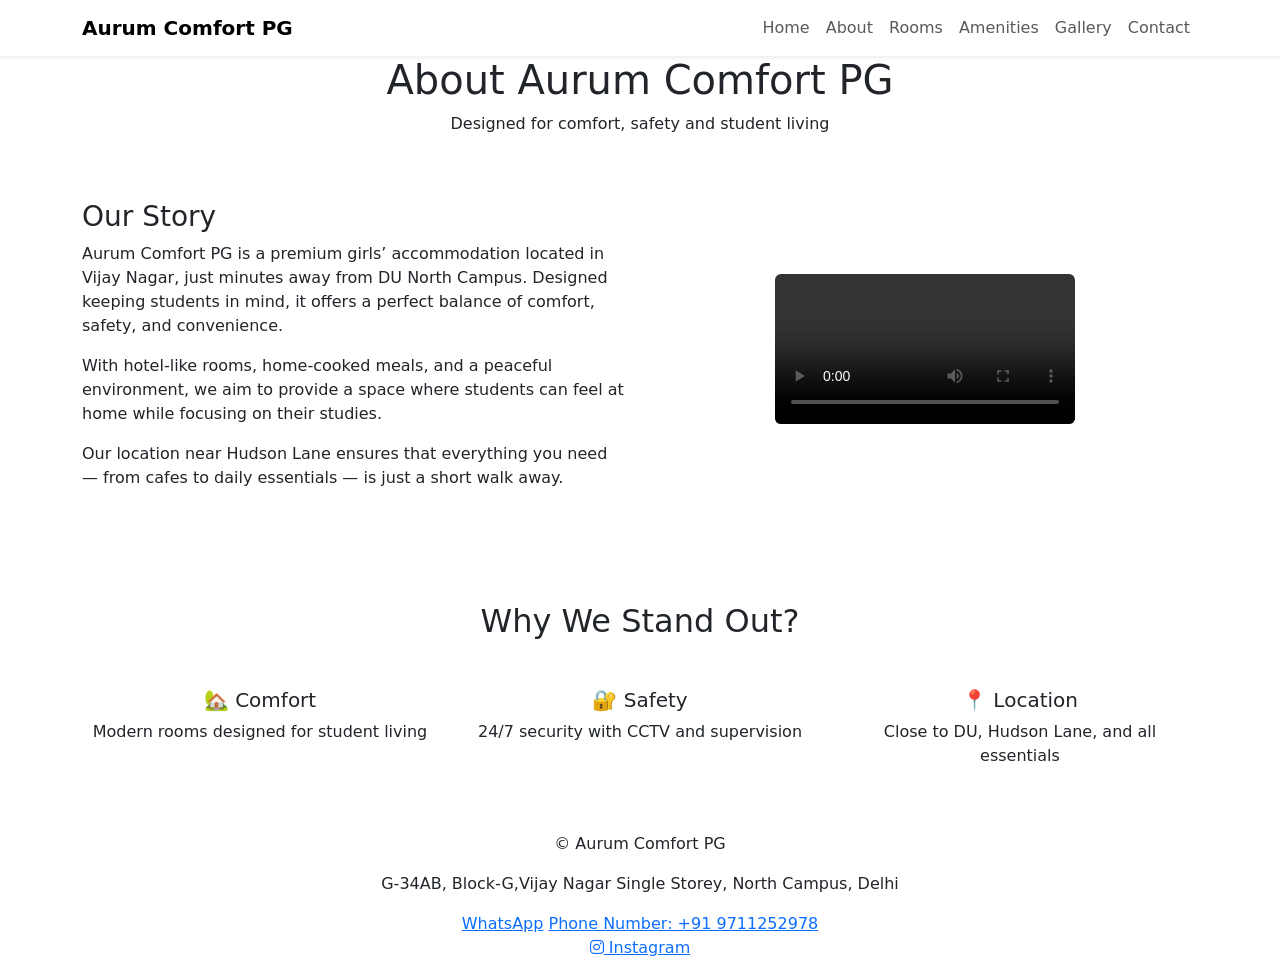
==== about.html @ 38eeff3c "Add files via upload" ====
<!DOCTYPE html>
<html lang="en">
<head>
    <meta charset="UTF-8">
    <meta name="viewport" content="width=device-width, initial-scale=1.0">
    <title>About | Aurum Comfort PG</title>

    <!-- Bootstrap -->
    <link href="https://cdn.jsdelivr.net/npm/bootstrap@5.3.0/dist/css/bootstrap.min.css" rel="stylesheet">

    <!-- CSS -->
    <link rel="stylesheet" href="css/style.css">

    <link rel="stylesheet" href="https://cdnjs.cloudflare.com/ajax/libs/font-awesome/6.5.0/css/all.min.css">

</head>

<body>

<!-- NAVBAR -->
<nav class="navbar navbar-expand-lg navbar-light bg-white shadow-sm">
  <div class="container">

    <!-- LOGO -->
    <a class="navbar-brand fw-bold" href="index.html">Aurum Comfort PG</a>

    <!-- TOGGLE BUTTON -->
    <button class="navbar-toggler" type="button" data-bs-toggle="collapse" data-bs-target="#navbarNav">
      <span class="navbar-toggler-icon"></span>
    </button>

    <!-- LINKS -->
    <div class="collapse navbar-collapse" id="navbarNav">
      <ul class="navbar-nav ms-auto">

        <li class="nav-item">
          <a class="nav-link" href="index.html">Home</a>
        </li>

        <li class="nav-item">
          <a class="nav-link" href="about.html">About</a>
        </li>

        <li class="nav-item">
          <a class="nav-link" href="rooms.html">Rooms</a>
        </li>

         <li class="nav-item">
        <a class="nav-link" href="amenities.html">Amenities</a>
        </li>

        <li class="nav-item">
          <a class="nav-link" href="gallery.html">Gallery</a>
        </li>

        <li class="nav-item">
          <a class="nav-link" href="contact.html">Contact</a>
        </li>

      </ul>
    </div>

  </div>
</nav>

<!-- HEADER -->
<section class="about-header text-center">
    <div class="container">
        <h1>About Aurum Comfort PG</h1>
        <p>Designed for comfort, safety and student living</p>
    </div>
</section>

<!-- ABOUT CONTENT -->
<section class="py-5">
    <div class="container">

        <div class="row align-items-center">

            <!-- TEXT -->
            <div class="col-md-6">
                <h3>Our Story</h3>
                <p>
                    Aurum Comfort PG is a premium girls’ accommodation located in Vijay Nagar, 
                    just minutes away from DU North Campus. Designed keeping students in mind, 
                    it offers a perfect balance of comfort, safety, and convenience.
                </p>

                <p>
                    With hotel-like rooms, home-cooked meals, and a peaceful environment, 
                    we aim to provide a space where students can feel at home while focusing on their studies.
                </p>

                <p>
                    Our location near Hudson Lane ensures that everything you need — from cafes 
                    to daily essentials — is just a short walk away.
                </p>
            </div>

            <!-- IMAGE -->
            <div class="col-md-6 text-center">
               <video class="img-fluid rounded" controls>
    <source src="images/apdetail.mp4" type="video/mp4">
    Your browser does not support the video tag.
</video>
            </div>

        </div>

    </div>
</section>

<!-- VALUES SECTION -->
<section class="values py-5 text-center">
    <div class="container">
        <h2 class="mb-5">Why We Stand Out?</h2>

        <div class="row">

            <div class="col-md-4">
                <div class="value-box">
                    <h5>🏡 Comfort</h5>
                    <p>Modern rooms designed for student living</p>
                </div>
            </div>

            <div class="col-md-4">
                <div class="value-box">
                    <h5>🔐 Safety</h5>
                    <p>24/7 security with CCTV and supervision</p>
                </div>
            </div>

            <div class="col-md-4">
                <div class="value-box">
                    <h5>📍 Location</h5>
                    <p>Close to DU, Hudson Lane, and all essentials</p>
                </div>
            </div>

        </div>
    </div>
</section>

<!-- FOOTER -->
<footer class="footer text-center">
    <div class="container">
        <p>©  Aurum Comfort PG</p>
        <p>G-34AB, Block-G,Vijay Nagar Single Storey, North Campus, Delhi</p>
              <a href="https://wa.me/919711252978" target="_blank">WhatsApp</a> 
            <a href="tel:9711252978">Phone Number: +91 9711252978</a>
            <p>
  <a href="https://instagram.com/aurum_comfort" target="_blank">
    <i class="fa-brands fa-instagram"></i> Instagram
  </a>
</p>
    </div>
</footer>

<script src="https://cdn.jsdelivr.net/npm/bootstrap@5.3.0/dist/js/bootstrap.bundle.min.js"></script>

</body>
</html>
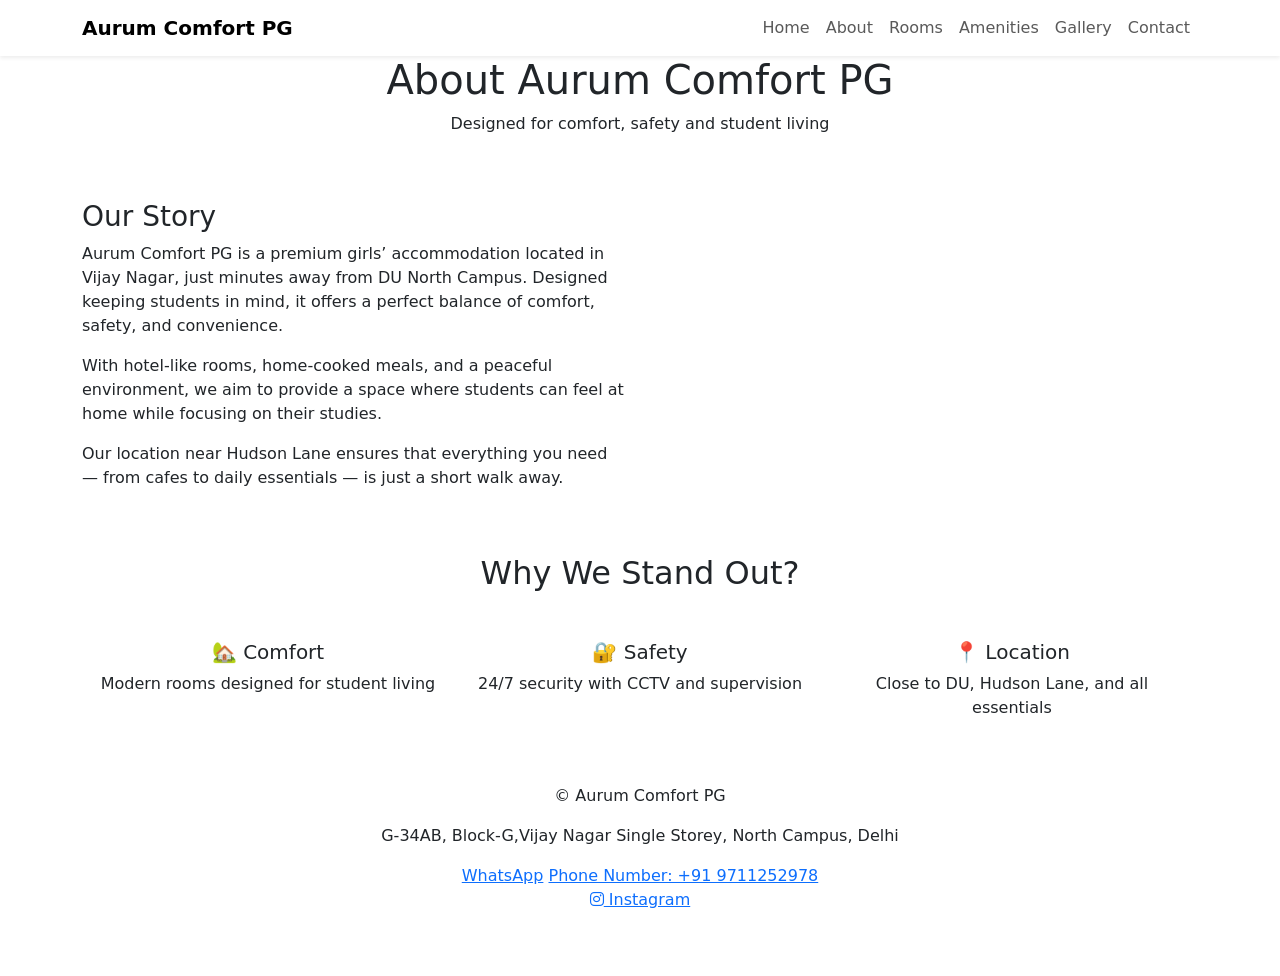
==== commit cb7f64ba: "Add files via upload" ====
--- a/about.html
+++ b/about.html
@@ -97,18 +97,7 @@
                 </p>
             </div>
 
-            <!-- IMAGE -->
-            <div class="col-md-6 text-center">
-               <video class="img-fluid rounded" controls>
-    <source src="images/apdetail.mp4" type="video/mp4">
-    Your browser does not support the video tag.
-</video>
-            </div>
-
-        </div>
-
-    </div>
-</section>
+        
 
 <!-- VALUES SECTION -->
 <section class="values py-5 text-center">
